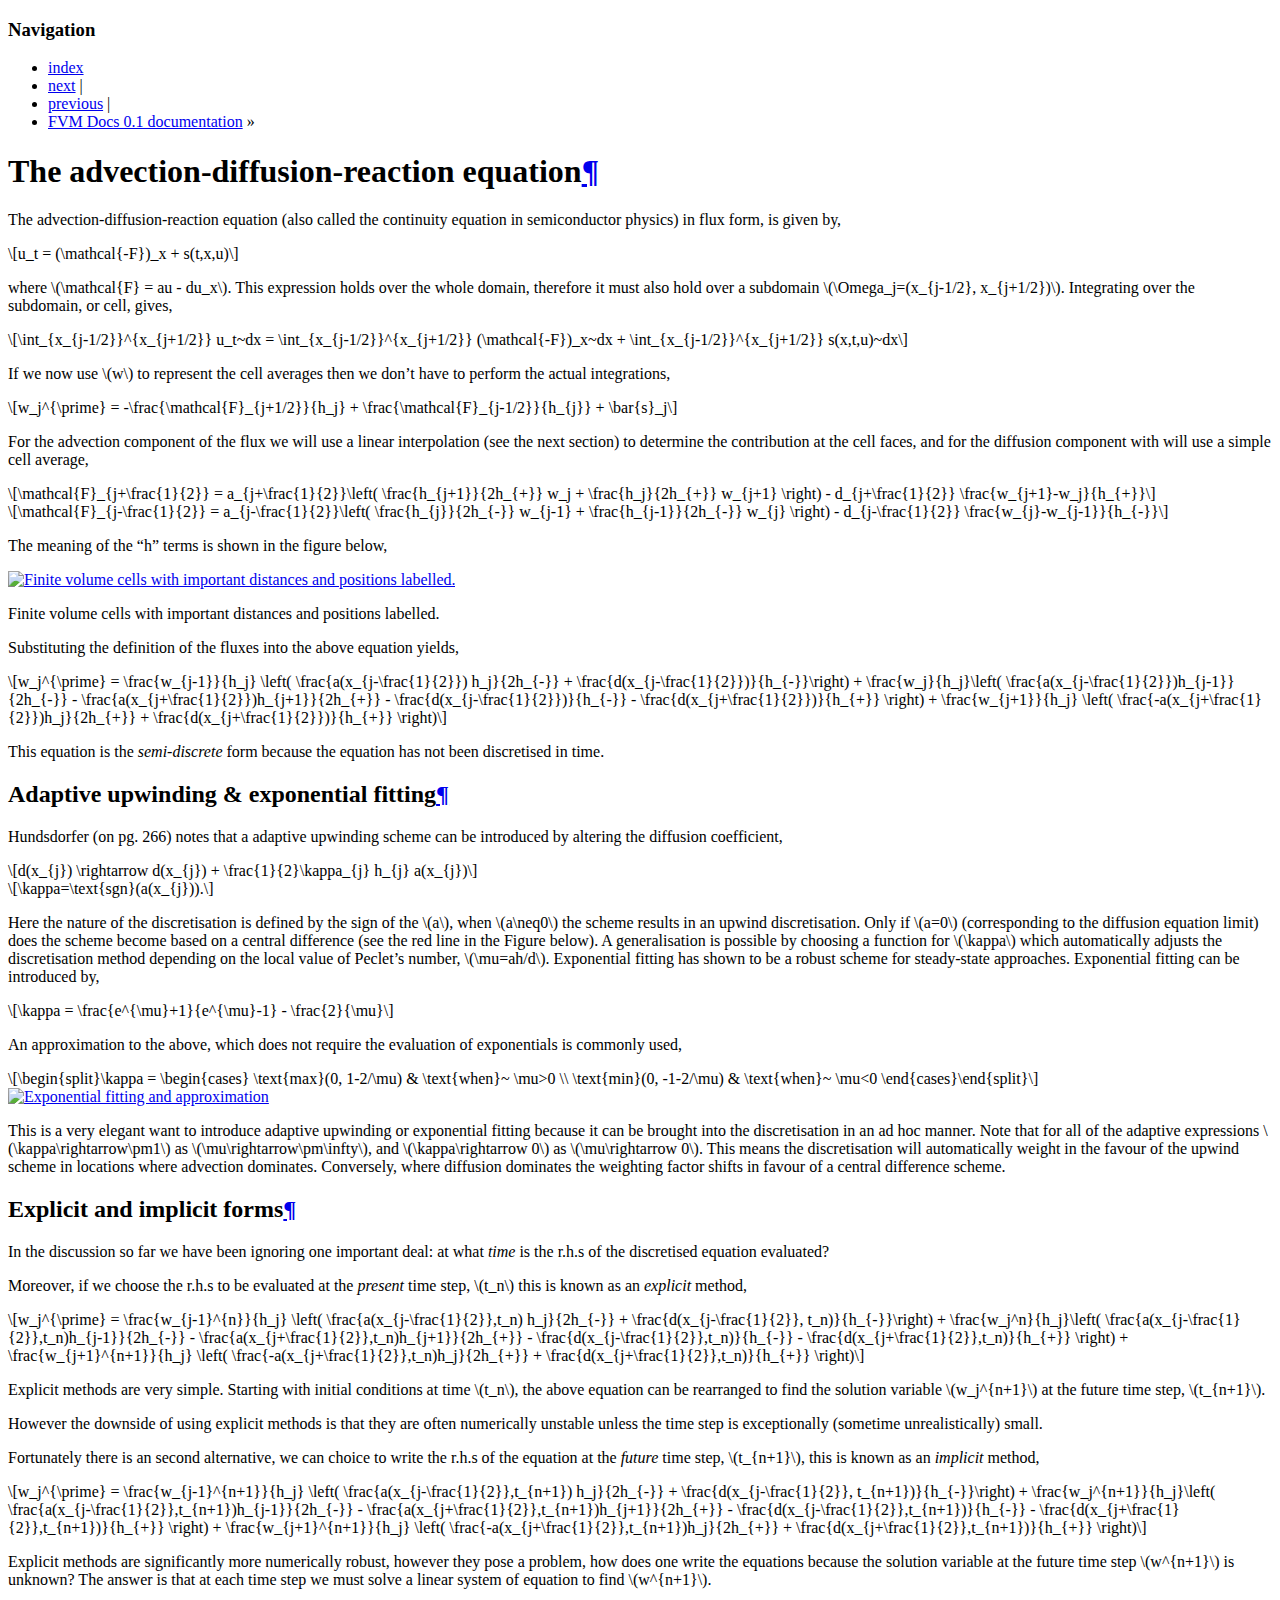
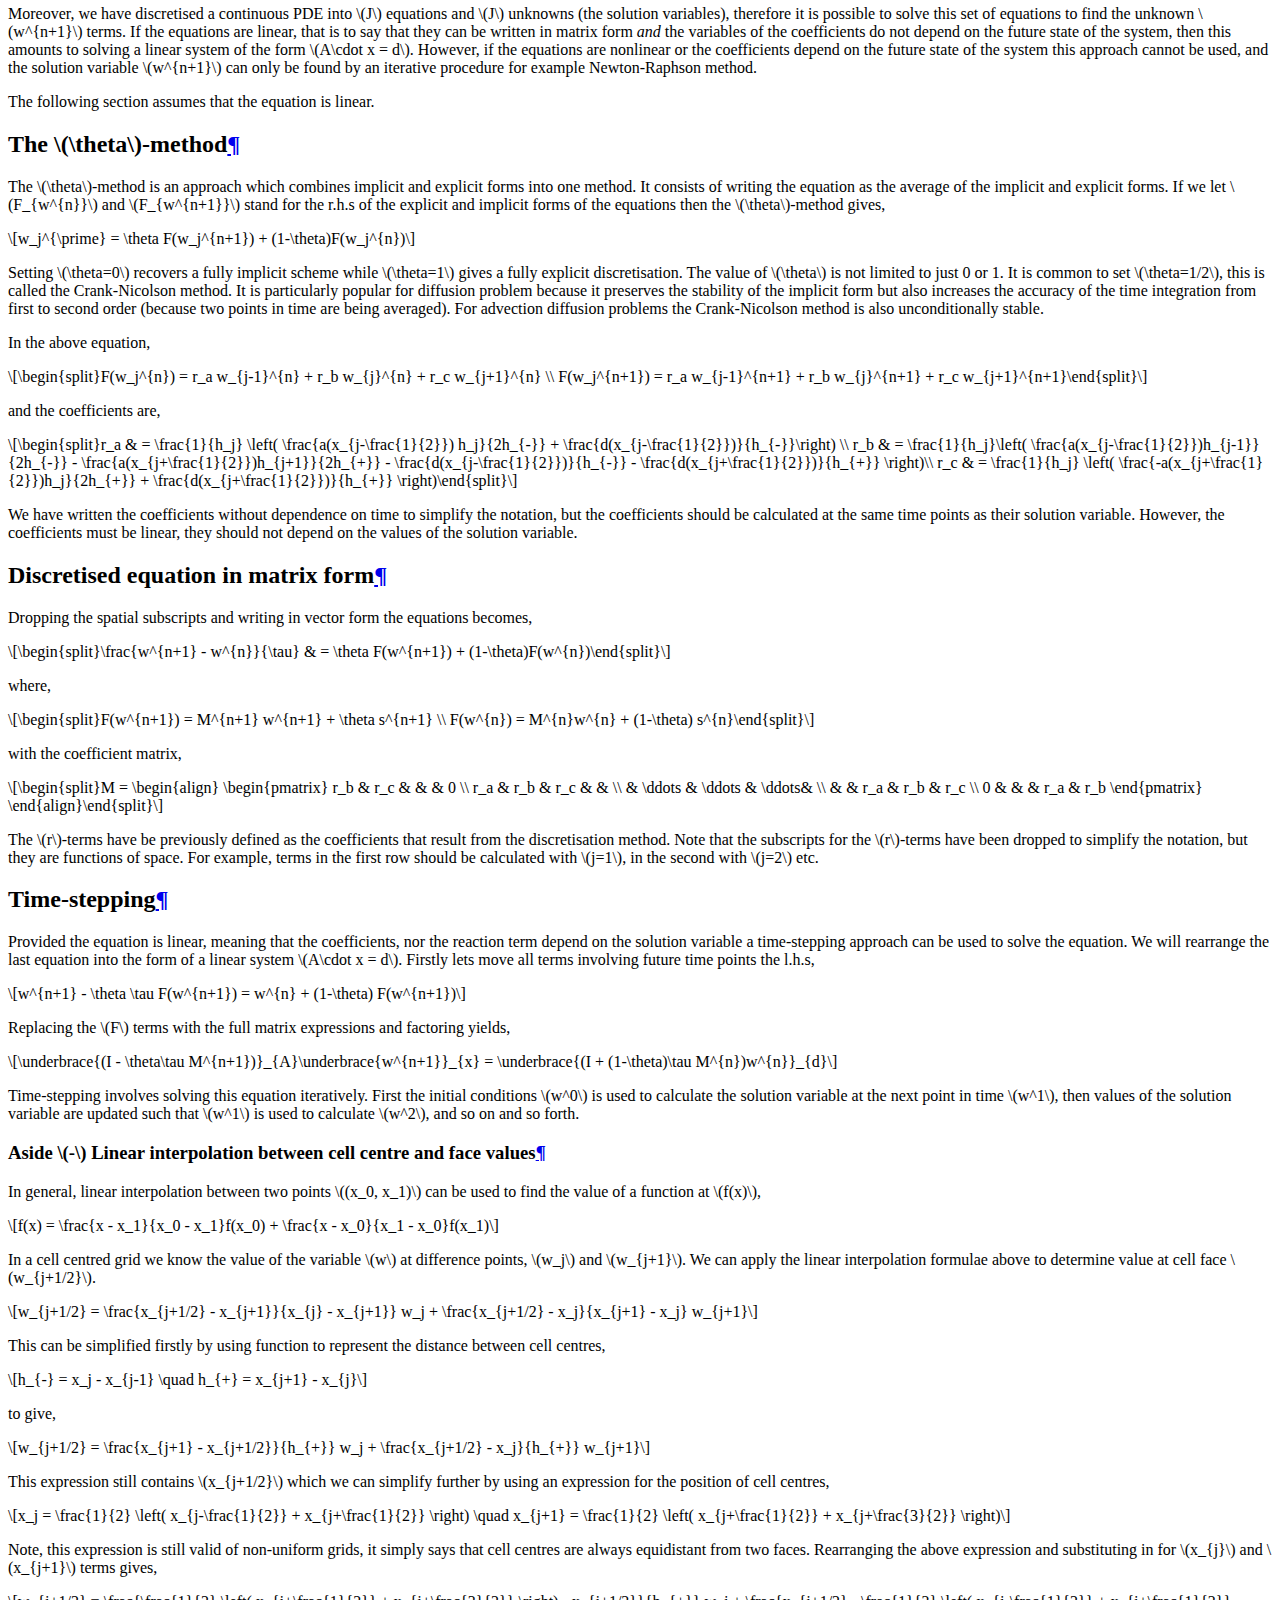
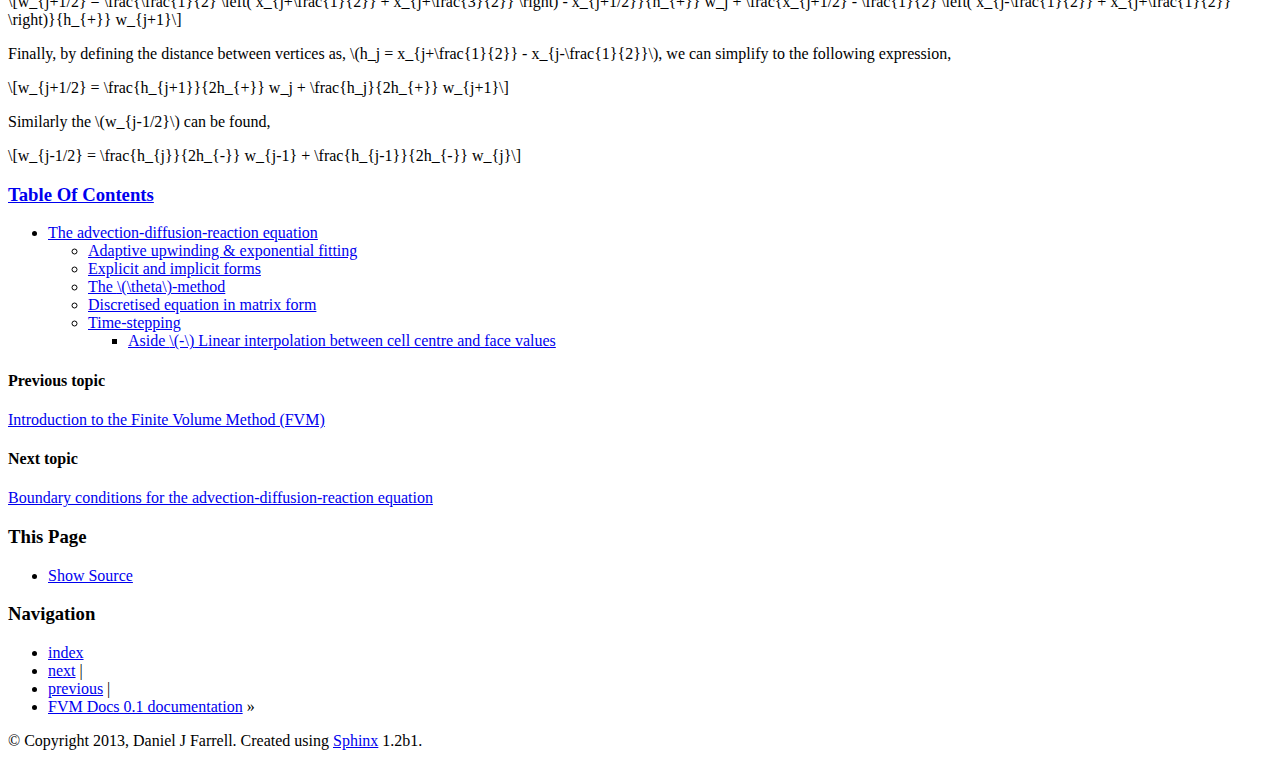
==== advection_diffusion.html @ 97951aaf "Simplification of how boundary conditions are applied." ====
<!DOCTYPE html PUBLIC "-//W3C//DTD XHTML 1.0 Transitional//EN"
  "http://www.w3.org/TR/xhtml1/DTD/xhtml1-transitional.dtd">


<html xmlns="http://www.w3.org/1999/xhtml">
  <head>
    <meta http-equiv="Content-Type" content="text/html; charset=utf-8" />
    
    <title>The advection-diffusion-reaction equation &mdash; FVM Docs 0.1 documentation</title>
    
    <link rel="stylesheet" href="_static/default.css" type="text/css" />
    <link rel="stylesheet" href="_static/pygments.css" type="text/css" />
    
    <script type="text/javascript">
      var DOCUMENTATION_OPTIONS = {
        URL_ROOT:    './',
        VERSION:     '0.1',
        COLLAPSE_INDEX: false,
        FILE_SUFFIX: '.html',
        HAS_SOURCE:  true
      };
    </script>
    <script type="text/javascript" src="_static/jquery.js"></script>
    <script type="text/javascript" src="_static/underscore.js"></script>
    <script type="text/javascript" src="_static/doctools.js"></script>
    <script type="text/javascript" src="http://cdn.mathjax.org/mathjax/latest/MathJax.js?config=TeX-AMS-MML_HTMLorMML"></script>
    <link rel="top" title="FVM Docs 0.1 documentation" href="index.html" />
    <link rel="next" title="Boundary conditions for the advection-diffusion-reaction equation" href="advection_diffusion_boundary_conditions.html" />
    <link rel="prev" title="Introduction to the Finite Volume Method (FVM)" href="finite_volume_method.html" /> 
  </head>
  <body>
    <div class="related">
      <h3>Navigation</h3>
      <ul>
        <li class="right" style="margin-right: 10px">
          <a href="genindex.html" title="General Index"
             accesskey="I">index</a></li>
        <li class="right" >
          <a href="advection_diffusion_boundary_conditions.html" title="Boundary conditions for the advection-diffusion-reaction equation"
             accesskey="N">next</a> |</li>
        <li class="right" >
          <a href="finite_volume_method.html" title="Introduction to the Finite Volume Method (FVM)"
             accesskey="P">previous</a> |</li>
        <li><a href="index.html">FVM Docs 0.1 documentation</a> &raquo;</li> 
      </ul>
    </div>  

    <div class="document">
      <div class="documentwrapper">
        <div class="bodywrapper">
          <div class="body">
            
  <div class="section" id="the-advection-diffusion-reaction-equation">
<h1>The advection-diffusion-reaction equation<a class="headerlink" href="#the-advection-diffusion-reaction-equation" title="Permalink to this headline">¶</a></h1>
<p>The advection-diffusion-reaction equation (also called the continuity equation in semiconductor physics) in flux form, is given by,</p>
<div class="math">
\[u_t = (\mathcal{-F})_x + s(t,x,u)\]</div>
<p>where <span class="math">\(\mathcal{F} = au - du_x\)</span>. This expression holds over the whole domain, therefore it must also hold over a subdomain <span class="math">\(\Omega_j=(x_{j-1/2}, x_{j+1/2})\)</span>. Integrating over the subdomain, or cell, gives,</p>
<div class="math">
\[\int_{x_{j-1/2}}^{x_{j+1/2}} u_t~dx = \int_{x_{j-1/2}}^{x_{j+1/2}} (\mathcal{-F})_x~dx + \int_{x_{j-1/2}}^{x_{j+1/2}} s(x,t,u)~dx\]</div>
<p>If we now use <span class="math">\(w\)</span> to represent the cell averages then we don&#8217;t have to perform the actual integrations,</p>
<div class="math">
\[w_j^{\prime} =  -\frac{\mathcal{F}_{j+1/2}}{h_j} + \frac{\mathcal{F}_{j-1/2}}{h_{j}} + \bar{s}_j\]</div>
<p>For the advection component of the flux we will use a linear interpolation (see the next section) to determine the contribution at the cell faces, and for the diffusion component with will use a simple cell average,</p>
<div class="math">
\[\mathcal{F}_{j+\frac{1}{2}} = a_{j+\frac{1}{2}}\left( \frac{h_{j+1}}{2h_{+}} w_j + \frac{h_j}{2h_{+}} w_{j+1} \right) - d_{j+\frac{1}{2}} \frac{w_{j+1}-w_j}{h_{+}}\]</div>
<div class="math">
\[\mathcal{F}_{j-\frac{1}{2}} = a_{j-\frac{1}{2}}\left( \frac{h_{j}}{2h_{-}} w_{j-1} + \frac{h_{j-1}}{2h_{-}} w_{j} \right) - d_{j-\frac{1}{2}} \frac{w_{j}-w_{j-1}}{h_{-}}\]</div>
<p>The meaning of the &#8220;h&#8221; terms is shown in the figure below,</p>
<div class="figure align-center">
<a class="reference internal image-reference" href="_images/cells_FVM.png"><img alt="Finite volume cells with important distances and positions labelled." src="_images/cells_FVM.png" style="width: 405.0px; height: 174.0px;" /></a>
<p class="caption">Finite volume cells with important distances and positions labelled.</p>
</div>
<p>Substituting the definition of the fluxes into the above equation yields,</p>
<div class="math">
\[w_j^{\prime} = \frac{w_{j-1}}{h_j} \left( \frac{a(x_{j-\frac{1}{2}}) h_j}{2h_{-}} + \frac{d(x_{j-\frac{1}{2}})}{h_{-}}\right) + \frac{w_j}{h_j}\left( \frac{a(x_{j-\frac{1}{2}})h_{j-1}}{2h_{-}} - \frac{a(x_{j+\frac{1}{2}})h_{j+1}}{2h_{+}} -         \frac{d(x_{j-\frac{1}{2}})}{h_{-}} - \frac{d(x_{j+\frac{1}{2}})}{h_{+}}  \right) + \frac{w_{j+1}}{h_j} \left( \frac{-a(x_{j+\frac{1}{2}})h_j}{2h_{+}} + \frac{d(x_{j+\frac{1}{2}})}{h_{+}} \right)\]</div>
<p>This equation is the <em>semi-discrete</em> form because the equation has not been discretised in time.</p>
<div class="section" id="adaptive-upwinding-exponential-fitting">
<h2>Adaptive upwinding &amp; exponential fitting<a class="headerlink" href="#adaptive-upwinding-exponential-fitting" title="Permalink to this headline">¶</a></h2>
<p>Hundsdorfer (on pg. 266) notes that a adaptive upwinding scheme can be introduced by altering the diffusion coefficient,</p>
<div class="math">
\[d(x_{j}) \rightarrow d(x_{j}) + \frac{1}{2}\kappa_{j} h_{j} a(x_{j})\]</div>
<div class="math">
\[\kappa=\text{sgn}(a(x_{j})).\]</div>
<p>Here the nature of the discretisation is defined by the sign of the <span class="math">\(a\)</span>, when <span class="math">\(a\neq0\)</span> the scheme results in an upwind discretisation. Only if <span class="math">\(a=0\)</span> (corresponding to the diffusion equation limit) does the scheme become based on a central difference (see the red line in the Figure below). A generalisation is possible by choosing a function for <span class="math">\(\kappa\)</span> which automatically adjusts the discretisation method depending on the local value of Peclet&#8217;s number, <span class="math">\(\mu=ah/d\)</span>. Exponential fitting has shown to be a robust scheme for steady-state approaches. Exponential fitting can be introduced by,</p>
<div class="math">
\[\kappa = \frac{e^{\mu}+1}{e^{\mu}-1} - \frac{2}{\mu}\]</div>
<p>An approximation to the above, which does not require the evaluation of exponentials is commonly used,</p>
<div class="math">
\[\begin{split}\kappa = \begin{cases}
\text{max}(0, 1-2/\mu) &amp; \text{when}~ \mu&gt;0 \\
\text{min}(0, -1-2/\mu) &amp; \text{when}~ \mu&lt;0
\end{cases}\end{split}\]</div>
<div class="figure align-center">
<a class="reference internal image-reference" href="_images/Exponential_fitting_and_approximation.png"><img alt="Exponential fitting and approximation" src="_images/Exponential_fitting_and_approximation.png" style="width: 459.0px; height: 283.0px;" /></a>
</div>
<p>This is a very elegant want to introduce adaptive upwinding or exponential fitting because it can be brought into the discretisation in an ad hoc manner. Note that for all of the adaptive expressions <span class="math">\(\kappa\rightarrow\pm1\)</span> as <span class="math">\(\mu\rightarrow\pm\infty\)</span>, and <span class="math">\(\kappa\rightarrow 0\)</span> as <span class="math">\(\mu\rightarrow 0\)</span>. This means the discretisation will automatically weight in the favour of the upwind scheme in locations where advection dominates. Conversely, where diffusion dominates the weighting factor shifts in favour of a central difference scheme.</p>
</div>
<div class="section" id="explicit-and-implicit-forms">
<h2>Explicit and implicit forms<a class="headerlink" href="#explicit-and-implicit-forms" title="Permalink to this headline">¶</a></h2>
<p>In the discussion so far we have been ignoring one important deal: at what <em>time</em> is the r.h.s of the discretised equation evaluated?</p>
<p>Moreover, if we choose the r.h.s to be evaluated at the <em>present</em> time step, <span class="math">\(t_n\)</span> this is known as an <em>explicit</em> method,</p>
<div class="math">
\[w_j^{\prime} = \frac{w_{j-1}^{n}}{h_j} \left( \frac{a(x_{j-\frac{1}{2}},t_n) h_j}{2h_{-}} + \frac{d(x_{j-\frac{1}{2}}, t_n)}{h_{-}}\right) + \frac{w_j^n}{h_j}\left( \frac{a(x_{j-\frac{1}{2}},t_n)h_{j-1}}{2h_{-}} - \frac{a(x_{j+\frac{1}{2}},t_n)h_{j+1}}{2h_{+}} -  \frac{d(x_{j-\frac{1}{2}},t_n)}{h_{-}} - \frac{d(x_{j+\frac{1}{2}},t_n)}{h_{+}}  \right) + \frac{w_{j+1}^{n+1}}{h_j} \left( \frac{-a(x_{j+\frac{1}{2}},t_n)h_j}{2h_{+}} + \frac{d(x_{j+\frac{1}{2}},t_n)}{h_{+}} \right)\]</div>
<p>Explicit methods are very simple. Starting with initial conditions at time <span class="math">\(t_n\)</span>, the above equation can be rearranged to find the solution variable <span class="math">\(w_j^{n+1}\)</span> at the future time step, <span class="math">\(t_{n+1}\)</span>.</p>
<p>However the downside of using explicit methods is that they are often numerically unstable unless the time step is exceptionally (sometime unrealistically) small.</p>
<p>Fortunately there is an second alternative, we can choice to write the r.h.s of the equation at the <em>future</em> time step, <span class="math">\(t_{n+1}\)</span>, this is known as an <em>implicit</em> method,</p>
<div class="math">
\[w_j^{\prime} = \frac{w_{j-1}^{n+1}}{h_j} \left( \frac{a(x_{j-\frac{1}{2}},t_{n+1}) h_j}{2h_{-}} + \frac{d(x_{j-\frac{1}{2}}, t_{n+1})}{h_{-}}\right) + \frac{w_j^{n+1}}{h_j}\left( \frac{a(x_{j-\frac{1}{2}},t_{n+1})h_{j-1}}{2h_{-}} - \frac{a(x_{j+\frac{1}{2}},t_{n+1})h_{j+1}}{2h_{+}} -    \frac{d(x_{j-\frac{1}{2}},t_{n+1})}{h_{-}} - \frac{d(x_{j+\frac{1}{2}},t_{n+1})}{h_{+}}  \right) + \frac{w_{j+1}^{n+1}}{h_j} \left( \frac{-a(x_{j+\frac{1}{2}},t_{n+1})h_j}{2h_{+}} + \frac{d(x_{j+\frac{1}{2}},t_{n+1})}{h_{+}} \right)\]</div>
<p>Explicit methods are significantly more numerically robust, however they pose a problem, how does one write the equations because the solution variable at the future time step <span class="math">\(w^{n+1}\)</span> is unknown? The answer is that at each time step we must solve a linear system of equation to find <span class="math">\(w^{n+1}\)</span>.</p>
<p>Moreover, we have discretised a continuous PDE into <span class="math">\(J\)</span> equations and <span class="math">\(J\)</span> unknowns (the solution variables), therefore it is possible to solve this set of equations to find the unknown <span class="math">\(w^{n+1}\)</span> terms. If the equations are linear, that is to say that they can be written in matrix form <em>and</em> the variables of the coefficients do not depend on the future state of the system, then this amounts to solving a linear system of the form <span class="math">\(A\cdot x = d\)</span>. However, if the equations are nonlinear or the coefficients depend on the future state of the system this approach cannot be used, and the solution variable <span class="math">\(w^{n+1}\)</span> can only be found by an iterative procedure for example Newton-Raphson method.</p>
<p>The following section assumes that the equation is linear.</p>
</div>
<div class="section" id="the-method">
<h2>The <span class="math">\(\theta\)</span>-method<a class="headerlink" href="#the-method" title="Permalink to this headline">¶</a></h2>
<p>The <span class="math">\(\theta\)</span>-method is an approach which combines implicit and explicit forms into one method. It consists of writing the equation as the average of the implicit and explicit forms. If we let <span class="math">\(F_{w^{n}}\)</span> and <span class="math">\(F_{w^{n+1}}\)</span> stand for the r.h.s of the explicit and implicit forms of the equations then the <span class="math">\(\theta\)</span>-method gives,</p>
<div class="math">
\[w_j^{\prime} = \theta F(w_j^{n+1}) + (1-\theta)F(w_j^{n})\]</div>
<p>Setting <span class="math">\(\theta=0\)</span> recovers a fully implicit scheme while <span class="math">\(\theta=1\)</span> gives a fully explicit discretisation. The value of <span class="math">\(\theta\)</span> is not limited to just 0 or 1. It is common to set <span class="math">\(\theta=1/2\)</span>, this is called the Crank-Nicolson method. It is particularly popular for diffusion problem because it preserves the stability of the implicit form but also increases the accuracy of the time integration from first to second order (because two points in time are being averaged). For advection diffusion problems the Crank-Nicolson method is also unconditionally stable.</p>
<p>In the above equation,</p>
<div class="math">
\[\begin{split}F(w_j^{n}) = r_a w_{j-1}^{n} + r_b w_{j}^{n} + r_c w_{j+1}^{n} \\
F(w_j^{n+1}) = r_a w_{j-1}^{n+1} + r_b w_{j}^{n+1} + r_c w_{j+1}^{n+1}\end{split}\]</div>
<p>and the coefficients are,</p>
<div class="math">
\[\begin{split}r_a &amp; = \frac{1}{h_j} \left( \frac{a(x_{j-\frac{1}{2}}) h_j}{2h_{-}}  + \frac{d(x_{j-\frac{1}{2}})}{h_{-}}\right) \\
r_b &amp; = \frac{1}{h_j}\left( \frac{a(x_{j-\frac{1}{2}})h_{j-1}}{2h_{-}} - \frac{a(x_{j+\frac{1}{2}})h_{j+1}}{2h_{+}} - \frac{d(x_{j-\frac{1}{2}})}{h_{-}} - \frac{d(x_{j+\frac{1}{2}})}{h_{+}}  \right)\\
r_c &amp; = \frac{1}{h_j} \left( \frac{-a(x_{j+\frac{1}{2}})h_j}{2h_{+}} + \frac{d(x_{j+\frac{1}{2}})}{h_{+}} \right)\end{split}\]</div>
<p>We have written the coefficients without dependence on time to simplify the notation, but the coefficients should be calculated at the same time points as their solution variable. However, the coefficients must be linear, they should not depend on the values of the solution variable.</p>
</div>
<div class="section" id="discretised-equation-in-matrix-form">
<h2>Discretised equation in matrix form<a class="headerlink" href="#discretised-equation-in-matrix-form" title="Permalink to this headline">¶</a></h2>
<p>Dropping the spatial subscripts and writing in vector form the equations becomes,</p>
<div class="math">
\[\begin{split}\frac{w^{n+1} - w^{n}}{\tau} &amp; =  \theta F(w^{n+1}) + (1-\theta)F(w^{n})\end{split}\]</div>
<p>where,</p>
<div class="math">
\[\begin{split}F(w^{n+1}) = M^{n+1} w^{n+1} + \theta s^{n+1} \\
F(w^{n}) = M^{n}w^{n} + (1-\theta) s^{n}\end{split}\]</div>
<p>with the coefficient matrix,</p>
<div class="math">
\[\begin{split}M =
\begin{align}
\begin{pmatrix}
r_b &amp; r_c    &amp;        &amp;       &amp; 0   \\
r_a &amp; r_b    &amp; r_c    &amp;       &amp;     \\
    &amp; \ddots &amp; \ddots &amp; \ddots&amp;     \\
    &amp;        &amp;  r_a   &amp; r_b   &amp; r_c \\
 0  &amp;        &amp;        &amp; r_a   &amp; r_b
\end{pmatrix}
\end{align}\end{split}\]</div>
<p>The <span class="math">\(r\)</span>-terms have be previously defined as the coefficients that result from the discretisation method. Note that the subscripts for the <span class="math">\(r\)</span>-terms have been dropped to simplify the notation, but they are functions of space. For example, terms in the first row should be calculated with <span class="math">\(j=1\)</span>, in the second with <span class="math">\(j=2\)</span> etc.</p>
</div>
<div class="section" id="time-stepping">
<h2>Time-stepping<a class="headerlink" href="#time-stepping" title="Permalink to this headline">¶</a></h2>
<p>Provided the equation is linear, meaning that the coefficients, nor the reaction term depend on the solution variable a time-stepping approach can be used to solve the equation. We will rearrange the last equation into the form of a linear system <span class="math">\(A\cdot x = d\)</span>. Firstly lets move all terms involving future time points the l.h.s,</p>
<div class="math">
\[w^{n+1} - \theta \tau F(w^{n+1}) = w^{n} + (1-\theta) F(w^{n+1})\]</div>
<p>Replacing the <span class="math">\(F\)</span> terms with the full matrix expressions and factoring yields,</p>
<div class="math">
\[\underbrace{(I - \theta\tau M^{n+1})}_{A}\underbrace{w^{n+1}}_{x} = \underbrace{(I + (1-\theta)\tau M^{n})w^{n}}_{d}\]</div>
<p>Time-stepping involves solving this equation iteratively. First the initial conditions <span class="math">\(w^0\)</span> is used to calculate the solution variable at the next point in time <span class="math">\(w^1\)</span>, then values of the solution variable are updated such that <span class="math">\(w^1\)</span> is used to calculate <span class="math">\(w^2\)</span>, and so on and so forth.</p>
<div class="section" id="aside-linear-interpolation-between-cell-centre-and-face-values">
<h3>Aside <span class="math">\(-\)</span> Linear interpolation between cell centre and face values<a class="headerlink" href="#aside-linear-interpolation-between-cell-centre-and-face-values" title="Permalink to this headline">¶</a></h3>
<p>In general, linear interpolation between two points <span class="math">\((x_0, x_1)\)</span> can be used to find the value of a function at <span class="math">\(f(x)\)</span>,</p>
<div class="math">
\[f(x) = \frac{x - x_1}{x_0 - x_1}f(x_0) + \frac{x - x_0}{x_1 - x_0}f(x_1)\]</div>
<p>In a cell centred grid we know the value of the variable <span class="math">\(w\)</span> at difference points, <span class="math">\(w_j\)</span> and <span class="math">\(w_{j+1}\)</span>. We can apply the linear interpolation formulae above to determine value at cell face <span class="math">\(w_{j+1/2}\)</span>.</p>
<div class="math">
\[w_{j+1/2} =  \frac{x_{j+1/2} - x_{j+1}}{x_{j} - x_{j+1}} w_j + \frac{x_{j+1/2} - x_j}{x_{j+1} - x_j} w_{j+1}\]</div>
<p>This can be simplified firstly by using function to represent the distance between cell centres,</p>
<div class="math">
\[h_{-} = x_j - x_{j-1} \quad h_{+} = x_{j+1} - x_{j}\]</div>
<p>to give,</p>
<div class="math">
\[w_{j+1/2} = \frac{x_{j+1} - x_{j+1/2}}{h_{+}} w_j + \frac{x_{j+1/2} - x_j}{h_{+}} w_{j+1}\]</div>
<p>This expression still contains <span class="math">\(x_{j+1/2}\)</span> which we can simplify further by using an expression for the position of cell centres,</p>
<div class="math">
\[x_j = \frac{1}{2} \left( x_{j-\frac{1}{2}} + x_{j+\frac{1}{2}} \right) \quad x_{j+1} = \frac{1}{2} \left( x_{j+\frac{1}{2}} + x_{j+\frac{3}{2}} \right)\]</div>
<p>Note, this expression is still valid of non-uniform grids, it simply says that cell centres are always equidistant from two faces. Rearranging the above expression and substituting in for <span class="math">\(x_{j}\)</span> and <span class="math">\(x_{j+1}\)</span> terms gives,</p>
<div class="math">
\[w_{j+1/2} = \frac{\frac{1}{2} \left( x_{j+\frac{1}{2}} + x_{j+\frac{3}{2}} \right) - x_{j+1/2}}{h_{+}} w_j + \frac{x_{j+1/2} - \frac{1}{2} \left(       x_{j-\frac{1}{2}} + x_{j+\frac{1}{2}} \right)}{h_{+}} w_{j+1}\]</div>
<p>Finally, by defining the distance between vertices as, <span class="math">\(h_j = x_{j+\frac{1}{2}} - x_{j-\frac{1}{2}}\)</span>, we can simplify to the following expression,</p>
<div class="math">
\[w_{j+1/2} = \frac{h_{j+1}}{2h_{+}} w_j + \frac{h_j}{2h_{+}} w_{j+1}\]</div>
<p>Similarly the <span class="math">\(w_{j-1/2}\)</span> can be found,</p>
<div class="math">
\[w_{j-1/2} = \frac{h_{j}}{2h_{-}} w_{j-1} + \frac{h_{j-1}}{2h_{-}} w_{j}\]</div>
</div>
</div>
</div>


          </div>
        </div>
      </div>
      <div class="sphinxsidebar">
        <div class="sphinxsidebarwrapper">
  <h3><a href="index.html">Table Of Contents</a></h3>
  <ul>
<li><a class="reference internal" href="#">The advection-diffusion-reaction equation</a><ul>
<li><a class="reference internal" href="#adaptive-upwinding-exponential-fitting">Adaptive upwinding &amp; exponential fitting</a></li>
<li><a class="reference internal" href="#explicit-and-implicit-forms">Explicit and implicit forms</a></li>
<li><a class="reference internal" href="#the-method">The <span class="math">\(\theta\)</span>-method</a></li>
<li><a class="reference internal" href="#discretised-equation-in-matrix-form">Discretised equation in matrix form</a></li>
<li><a class="reference internal" href="#time-stepping">Time-stepping</a><ul>
<li><a class="reference internal" href="#aside-linear-interpolation-between-cell-centre-and-face-values">Aside <span class="math">\(-\)</span> Linear interpolation between cell centre and face values</a></li>
</ul>
</li>
</ul>
</li>
</ul>

  <h4>Previous topic</h4>
  <p class="topless"><a href="finite_volume_method.html"
                        title="previous chapter">Introduction to the Finite Volume Method (FVM)</a></p>
  <h4>Next topic</h4>
  <p class="topless"><a href="advection_diffusion_boundary_conditions.html"
                        title="next chapter">Boundary conditions for the advection-diffusion-reaction equation</a></p>
  <h3>This Page</h3>
  <ul class="this-page-menu">
    <li><a href="_sources/advection_diffusion.txt"
           rel="nofollow">Show Source</a></li>
  </ul>
<div id="searchbox" style="display: none">
  <h3>Quick search</h3>
    <form class="search" action="search.html" method="get">
      <input type="text" name="q" />
      <input type="submit" value="Go" />
      <input type="hidden" name="check_keywords" value="yes" />
      <input type="hidden" name="area" value="default" />
    </form>
    <p class="searchtip" style="font-size: 90%">
    Enter search terms or a module, class or function name.
    </p>
</div>
<script type="text/javascript">$('#searchbox').show(0);</script>
        </div>
      </div>
      <div class="clearer"></div>
    </div>
    <div class="related">
      <h3>Navigation</h3>
      <ul>
        <li class="right" style="margin-right: 10px">
          <a href="genindex.html" title="General Index"
             >index</a></li>
        <li class="right" >
          <a href="advection_diffusion_boundary_conditions.html" title="Boundary conditions for the advection-diffusion-reaction equation"
             >next</a> |</li>
        <li class="right" >
          <a href="finite_volume_method.html" title="Introduction to the Finite Volume Method (FVM)"
             >previous</a> |</li>
        <li><a href="index.html">FVM Docs 0.1 documentation</a> &raquo;</li> 
      </ul>
    </div>
    <div class="footer">
        &copy; Copyright 2013, Daniel J Farrell.
      Created using <a href="http://sphinx-doc.org/">Sphinx</a> 1.2b1.
    </div>
  </body>
</html>
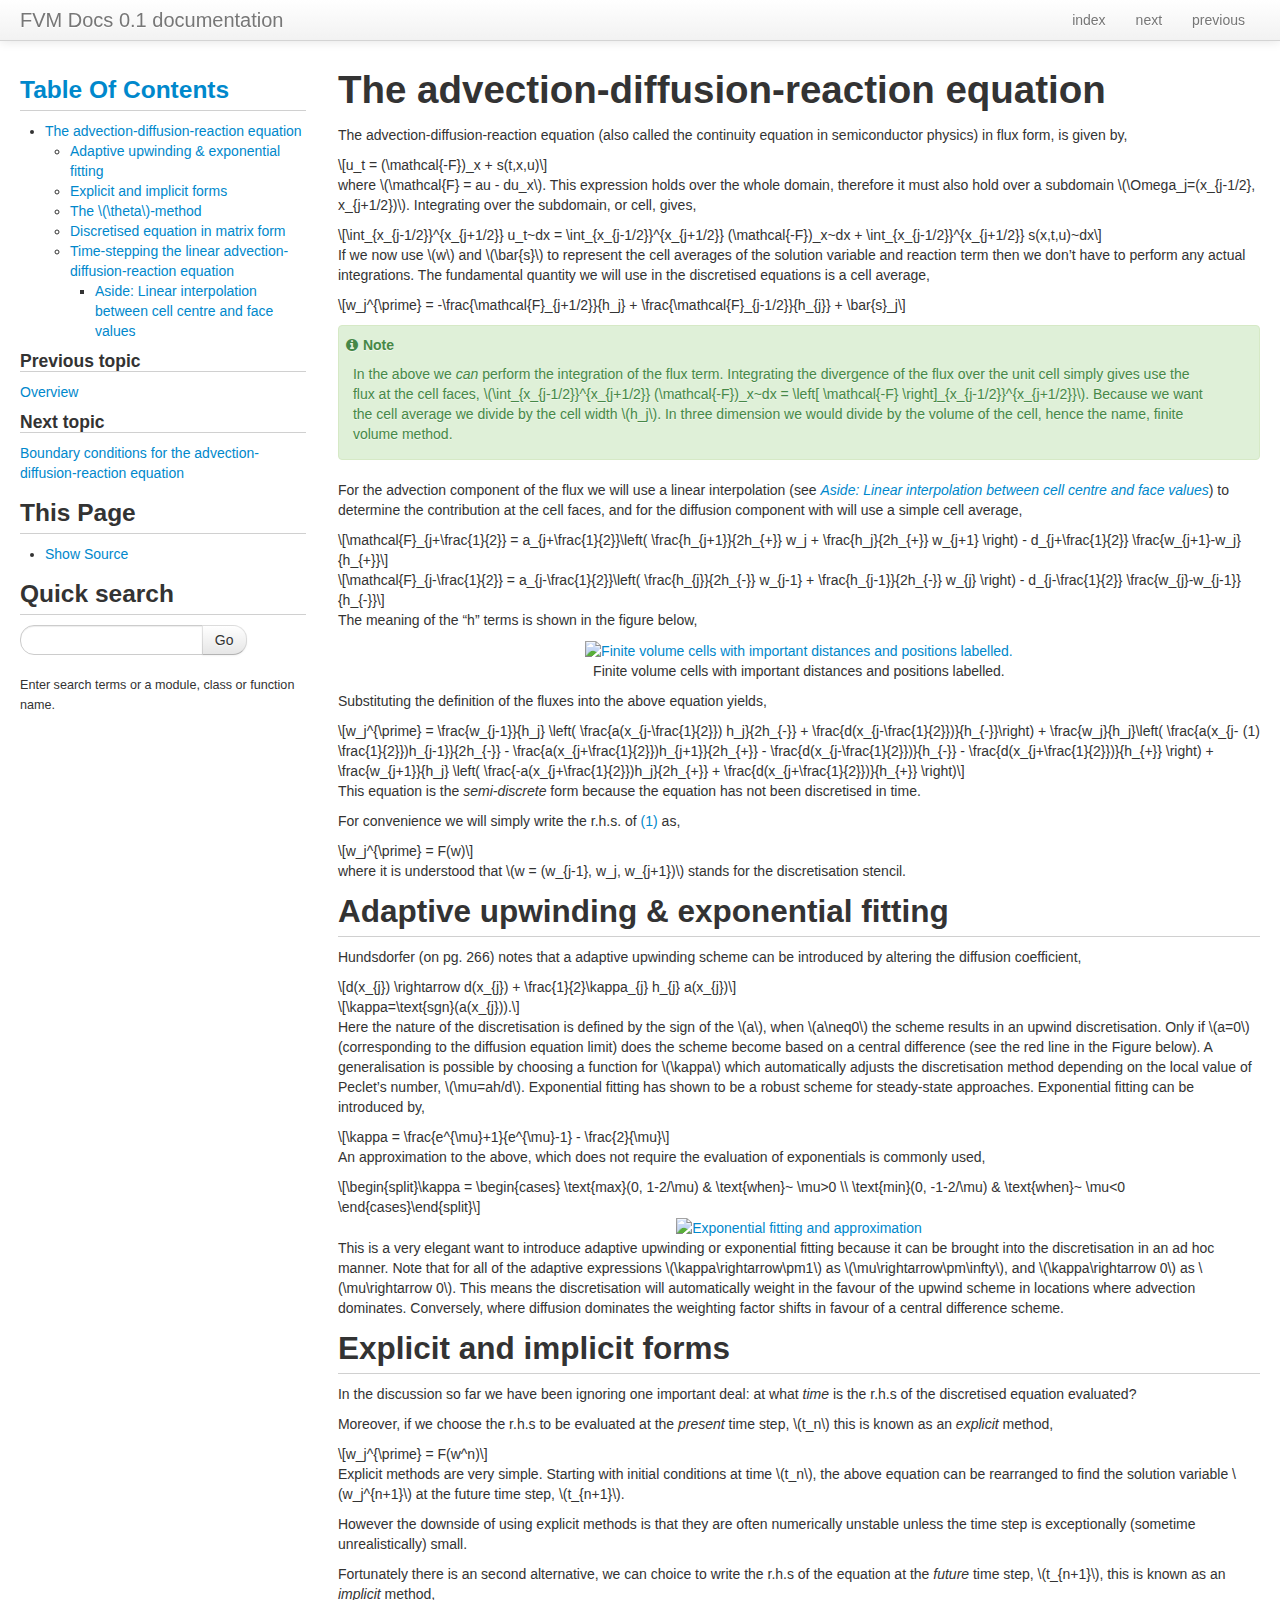
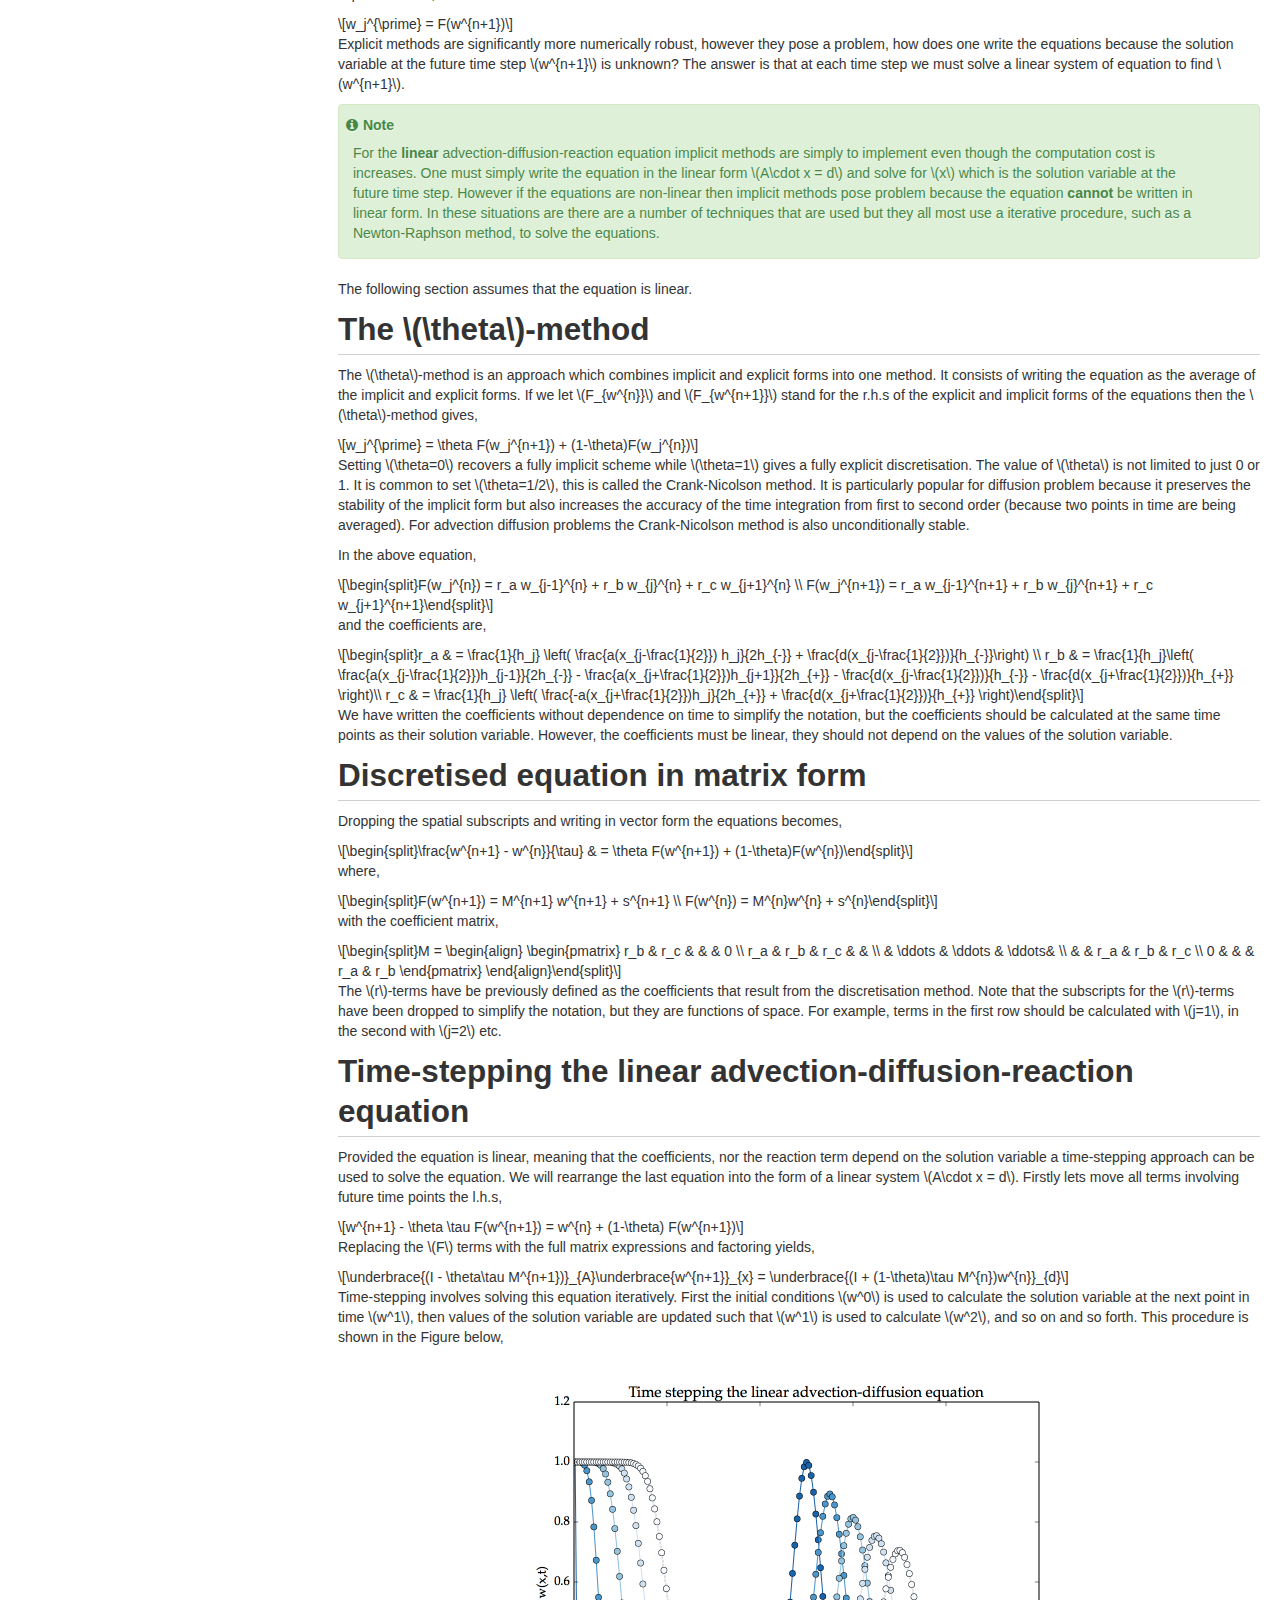
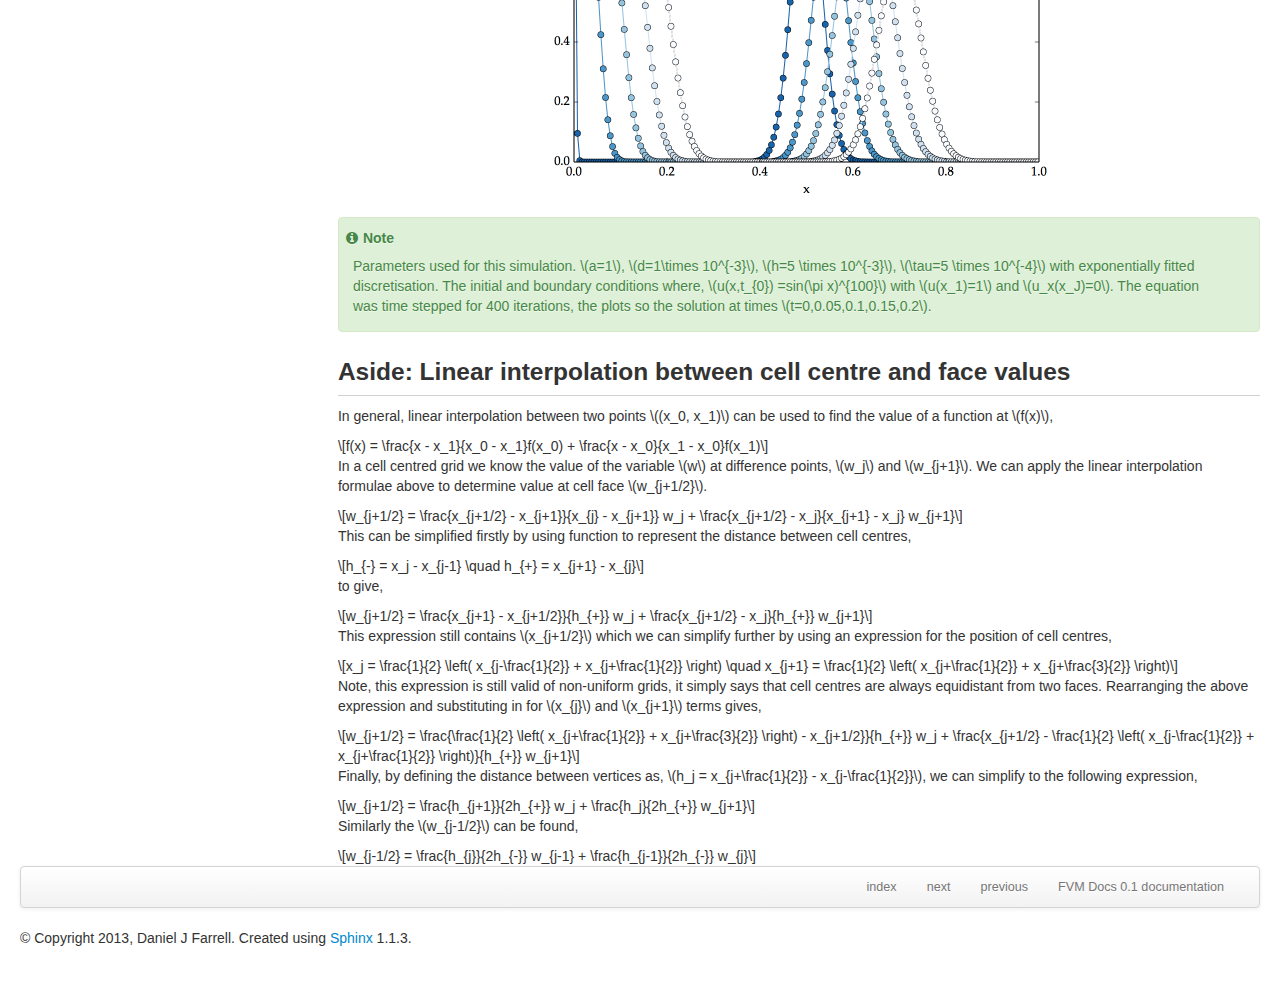
==== commit 109e9c5e: "Changed the html theme and added nonlinear section" ====
--- a/advection_diffusion.html
+++ b/advection_diffusion.html
@@ -1,55 +1,208 @@
-<!DOCTYPE html PUBLIC "-//W3C//DTD XHTML 1.0 Transitional//EN"
-  "http://www.w3.org/TR/xhtml1/DTD/xhtml1-transitional.dtd">
-
-
-<html xmlns="http://www.w3.org/1999/xhtml">
+
+<!DOCTYPE html>
+
+
+
+
+<html lang="en">
   <head>
-    <meta http-equiv="Content-Type" content="text/html; charset=utf-8" />
+    <meta charset="utf-8" />
     
     <title>The advection-diffusion-reaction equation &mdash; FVM Docs 0.1 documentation</title>
+
+    <meta name="viewport" content="width=device-width, initial-scale=1.0">
+    <meta name="description" content="">
+    <meta name="author" content="">
+
     
-    <link rel="stylesheet" href="_static/default.css" type="text/css" />
-    <link rel="stylesheet" href="_static/pygments.css" type="text/css" />
+<link rel="stylesheet" href="_static/css/basicstrap-base.css" type="text/css" />
+<link rel="stylesheet" href="_static/css/bootstrap.min.css" type="text/css" />
+<link rel="stylesheet" href="_static/css/font-awesome.min.css">
+<!--[if IE 7]>
+<link rel="stylesheet" href="_static/css/font-awesome-ie7.min.css">
+<![endif]-->
+<style type="text/css">
+  body {
+    padding-top: 60px;
+    padding-bottom: 40px;
+  }
+}
+</style>
+<link rel="stylesheet" href="_static/basicstrap.css" type="text/css" />
+<link rel="stylesheet" href="_static/pygments.css" type="text/css" />
+<link rel="stylesheet" href="_static/css/bootstrap-responsive.min.css" type="text/css" />
     
-    <script type="text/javascript">
-      var DOCUMENTATION_OPTIONS = {
-        URL_ROOT:    './',
-        VERSION:     '0.1',
-        COLLAPSE_INDEX: false,
-        FILE_SUFFIX: '.html',
-        HAS_SOURCE:  true
-      };
-    </script>
-    <script type="text/javascript" src="_static/jquery.js"></script>
-    <script type="text/javascript" src="_static/underscore.js"></script>
-    <script type="text/javascript" src="_static/doctools.js"></script>
-    <script type="text/javascript" src="http://cdn.mathjax.org/mathjax/latest/MathJax.js?config=TeX-AMS-MML_HTMLorMML"></script>
+<script type="text/javascript">
+  var DOCUMENTATION_OPTIONS = {
+            URL_ROOT:    '',
+            VERSION:     '0.1',
+            COLLAPSE_INDEX: false,
+            FILE_SUFFIX: '.html',
+            HAS_SOURCE:  true
+  };
+</script>
+<script type="text/javascript" src="_static/js/jquery.min.js"></script>
+<script type="text/javascript" src="_static/underscore.js"></script>
+<script type="text/javascript" src="_static/doctools.js"></script>
+<script type="text/javascript" src="http://cdn.mathjax.org/mathjax/latest/MathJax.js?config=TeX-AMS-MML_HTMLorMML"></script>
+<script type="text/javascript" src="_static/js/bootstrap.min.js"></script>
+<script type="text/javascript">
+  $(document).ready(function(){
+    $('.show-sidebar').click(function(e) {
+       e.preventDefault();
+       if ($(".show-sidebar").html() == "Open Table Of Contents") {
+          $('.for-mobile').removeClass('hidden-phone');
+          $(".show-sidebar").html("Close Table Of Contents");
+       } else {
+          $(".show-sidebar").html("Open Table Of Contents");
+       }
+    });
+  });
+</script>
     <link rel="top" title="FVM Docs 0.1 documentation" href="index.html" />
     <link rel="next" title="Boundary conditions for the advection-diffusion-reaction equation" href="advection_diffusion_boundary_conditions.html" />
-    <link rel="prev" title="Introduction to the Finite Volume Method (FVM)" href="finite_volume_method.html" /> 
+    <link rel="prev" title="Overview" href="overview.html" /> 
   </head>
   <body>
-    <div class="related">
-      <h3>Navigation</h3>
-      <ul>
-        <li class="right" style="margin-right: 10px">
-          <a href="genindex.html" title="General Index"
-             accesskey="I">index</a></li>
-        <li class="right" >
-          <a href="advection_diffusion_boundary_conditions.html" title="Boundary conditions for the advection-diffusion-reaction equation"
-             accesskey="N">next</a> |</li>
-        <li class="right" >
-          <a href="finite_volume_method.html" title="Introduction to the Finite Volume Method (FVM)"
-             accesskey="P">previous</a> |</li>
-        <li><a href="index.html">FVM Docs 0.1 documentation</a> &raquo;</li> 
-      </ul>
-    </div>  
-
-    <div class="document">
-      <div class="documentwrapper">
-        <div class="bodywrapper">
-          <div class="body">
-            
+    <div class="navbar navbar-fixed-top ">
+      <div class="navbar-inner">
+        <div class="container-fluid">
+          <a class="btn btn-navbar" data-toggle="collapse" data-target=".nav-collapse">
+            <span class="icon-bar"></span>
+            <span class="icon-bar"></span>
+            <span class="icon-bar"></span>
+          </a>
+          <a class="brand" href="index.html">FVM Docs 0.1 documentation</a>
+          <div class="nav-collapse collapse">
+            <ul class="nav pull-right">
+              
+                <li>
+                <a href="genindex.html" title="General Index" accesskey="I">index</a>
+                </li>
+                <li>
+                <a href="advection_diffusion_boundary_conditions.html" title="Boundary conditions for the advection-diffusion-reaction equation" accesskey="N">next</a>
+                </li>
+                <li>
+                <a href="overview.html" title="Overview" accesskey="P">previous</a>
+                </li>
+              
+            </ul>
+          </div>
+        </div>
+      </div>
+    </div>
+    
+
+    <!-- container -->
+    <div class="container-fluid">
+
+
+      
+      <div class="row-fluid hidden-desktop hidden-tablet">
+      
+<div class="span3 ">
+  <a class="visible-phone btn btn-small show-sidebar" data-toggle="collapse" data-target=".for-mobile">Open Table Of Contents</a>
+  <div class="for-mobile sidebar hidden-phone">
+  <h3><a href="index.html">Table Of Contents</a></h3>
+  <ul>
+<li><a class="reference internal" href="#">The advection-diffusion-reaction equation</a><ul>
+<li><a class="reference internal" href="#adaptive-upwinding-exponential-fitting">Adaptive upwinding &amp; exponential fitting</a></li>
+<li><a class="reference internal" href="#explicit-and-implicit-forms">Explicit and implicit forms</a></li>
+<li><a class="reference internal" href="#the-method">The <span class="math">\(\theta\)</span>-method</a></li>
+<li><a class="reference internal" href="#discretised-equation-in-matrix-form">Discretised equation in matrix form</a></li>
+<li><a class="reference internal" href="#time-stepping-the-linear-advection-diffusion-reaction-equation">Time-stepping the linear advection-diffusion-reaction equation</a><ul>
+<li><a class="reference internal" href="#aside-linear-interpolation-between-cell-centre-and-face-values">Aside: Linear interpolation between cell centre and face values</a></li>
+</ul>
+</li>
+</ul>
+</li>
+</ul>
+
+  <h4>Previous topic</h4>
+  <p class="topless"><a href="overview.html"
+                        title="previous chapter">Overview</a></p>
+  <h4>Next topic</h4>
+  <p class="topless"><a href="advection_diffusion_boundary_conditions.html"
+                        title="next chapter">Boundary conditions for the advection-diffusion-reaction equation</a></p>
+  <h3>This Page</h3>
+  <ul class="this-page-menu">
+    <li><a href="_sources/advection_diffusion.txt"
+           rel="nofollow">Show Source</a></li>
+  </ul>
+<div id="searchbox">
+  <h3>Quick search</h3>
+  <form class="search form-search" action="search.html" method="get">
+      <div class="input-append">
+        <input type="text" class="search-query" name="q">
+        <input type="submit" class="btn" value="Go" />
+      </div>
+      <input type="hidden" name="check_keywords" value="yes" />
+      <input type="hidden" name="area" value="default" />
+    </form>
+    <p class="searchtip" style="font-size: 90%">
+    Enter search terms or a module, class or function name.
+    </p>
+</div>
+  </div>
+</div>
+      </div>
+      
+
+      <!-- row -->
+      <div class="row-fluid">
+         
+<div class="span3 visible-desktop visible-tablet">
+  <div class=" sidebar hidden-phone">
+  <h3><a href="index.html">Table Of Contents</a></h3>
+  <ul>
+<li><a class="reference internal" href="#">The advection-diffusion-reaction equation</a><ul>
+<li><a class="reference internal" href="#adaptive-upwinding-exponential-fitting">Adaptive upwinding &amp; exponential fitting</a></li>
+<li><a class="reference internal" href="#explicit-and-implicit-forms">Explicit and implicit forms</a></li>
+<li><a class="reference internal" href="#the-method">The <span class="math">\(\theta\)</span>-method</a></li>
+<li><a class="reference internal" href="#discretised-equation-in-matrix-form">Discretised equation in matrix form</a></li>
+<li><a class="reference internal" href="#time-stepping-the-linear-advection-diffusion-reaction-equation">Time-stepping the linear advection-diffusion-reaction equation</a><ul>
+<li><a class="reference internal" href="#aside-linear-interpolation-between-cell-centre-and-face-values">Aside: Linear interpolation between cell centre and face values</a></li>
+</ul>
+</li>
+</ul>
+</li>
+</ul>
+
+  <h4>Previous topic</h4>
+  <p class="topless"><a href="overview.html"
+                        title="previous chapter">Overview</a></p>
+  <h4>Next topic</h4>
+  <p class="topless"><a href="advection_diffusion_boundary_conditions.html"
+                        title="next chapter">Boundary conditions for the advection-diffusion-reaction equation</a></p>
+  <h3>This Page</h3>
+  <ul class="this-page-menu">
+    <li><a href="_sources/advection_diffusion.txt"
+           rel="nofollow">Show Source</a></li>
+  </ul>
+<div id="searchbox">
+  <h3>Quick search</h3>
+  <form class="search form-search" action="search.html" method="get">
+      <div class="input-append">
+        <input type="text" class="search-query" name="q">
+        <input type="submit" class="btn" value="Go" />
+      </div>
+      <input type="hidden" name="check_keywords" value="yes" />
+      <input type="hidden" name="area" value="default" />
+    </form>
+    <p class="searchtip" style="font-size: 90%">
+    Enter search terms or a module, class or function name.
+    </p>
+</div>
+  </div>
+</div> 
+        
+
+        <div class="span9">
+          <div class="document">
+            <div class="documentwrapper">
+              <div class="bodywrapper">
+                <div class="body">
+                  
   <div class="section" id="the-advection-diffusion-reaction-equation">
 <h1>The advection-diffusion-reaction equation<a class="headerlink" href="#the-advection-diffusion-reaction-equation" title="Permalink to this headline">¶</a></h1>
 <p>The advection-diffusion-reaction equation (also called the continuity equation in semiconductor physics) in flux form, is given by,</p>
@@ -58,10 +211,14 @@
 <p>where <span class="math">\(\mathcal{F} = au - du_x\)</span>. This expression holds over the whole domain, therefore it must also hold over a subdomain <span class="math">\(\Omega_j=(x_{j-1/2}, x_{j+1/2})\)</span>. Integrating over the subdomain, or cell, gives,</p>
 <div class="math">
 \[\int_{x_{j-1/2}}^{x_{j+1/2}} u_t~dx = \int_{x_{j-1/2}}^{x_{j+1/2}} (\mathcal{-F})_x~dx + \int_{x_{j-1/2}}^{x_{j+1/2}} s(x,t,u)~dx\]</div>
-<p>If we now use <span class="math">\(w\)</span> to represent the cell averages then we don&#8217;t have to perform the actual integrations,</p>
+<p>If we now use <span class="math">\(w\)</span> and <span class="math">\(\bar{s}\)</span> to represent the cell averages of the solution variable and reaction term then we don&#8217;t have to perform any actual integrations. The fundamental quantity we will use in the discretised equations is a cell average,</p>
 <div class="math">
 \[w_j^{\prime} =  -\frac{\mathcal{F}_{j+1/2}}{h_j} + \frac{\mathcal{F}_{j-1/2}}{h_{j}} + \bar{s}_j\]</div>
-<p>For the advection component of the flux we will use a linear interpolation (see the next section) to determine the contribution at the cell faces, and for the diffusion component with will use a simple cell average,</p>
+<div class="admonition note">
+<p class="first admonition-title">Note</p>
+<p class="last">In the above we <em>can</em> perform the integration of the flux term. Integrating the divergence of the flux over the unit cell simply gives use the flux at the cell faces, <span class="math">\(\int_{x_{j-1/2}}^{x_{j+1/2}} (\mathcal{-F})_x~dx = \left[ \mathcal{-F} \right]_{x_{j-1/2}}^{x_{j+1/2}}\)</span>. Because we want the cell average we divide by the cell width <span class="math">\(h_j\)</span>. In three dimension we would divide by the volume of the cell, hence the name, finite volume method.</p>
+</div>
+<p>For the advection component of the flux we will use a linear interpolation (see <a class="reference internal" href="#label-interpolation-aside"><em>Aside: Linear interpolation between cell centre and face values</em></a>) to determine the contribution at the cell faces, and for the diffusion component with will use a simple cell average,</p>
 <div class="math">
 \[\mathcal{F}_{j+\frac{1}{2}} = a_{j+\frac{1}{2}}\left( \frac{h_{j+1}}{2h_{+}} w_j + \frac{h_j}{2h_{+}} w_{j+1} \right) - d_{j+\frac{1}{2}} \frac{w_{j+1}-w_j}{h_{+}}\]</div>
 <div class="math">
@@ -72,9 +229,13 @@
 <p class="caption">Finite volume cells with important distances and positions labelled.</p>
 </div>
 <p>Substituting the definition of the fluxes into the above equation yields,</p>
-<div class="math">
-\[w_j^{\prime} = \frac{w_{j-1}}{h_j} \left( \frac{a(x_{j-\frac{1}{2}}) h_j}{2h_{-}} + \frac{d(x_{j-\frac{1}{2}})}{h_{-}}\right) + \frac{w_j}{h_j}\left( \frac{a(x_{j-\frac{1}{2}})h_{j-1}}{2h_{-}} - \frac{a(x_{j+\frac{1}{2}})h_{j+1}}{2h_{+}} -         \frac{d(x_{j-\frac{1}{2}})}{h_{-}} - \frac{d(x_{j+\frac{1}{2}})}{h_{+}}  \right) + \frac{w_{j+1}}{h_j} \left( \frac{-a(x_{j+\frac{1}{2}})h_j}{2h_{+}} + \frac{d(x_{j+\frac{1}{2}})}{h_{+}} \right)\]</div>
+<div class="math" id="equation-eq1">
+<span class="eqno">(1)</span>\[w_j^{\prime} = \frac{w_{j-1}}{h_j} \left( \frac{a(x_{j-\frac{1}{2}}) h_j}{2h_{-}} + \frac{d(x_{j-\frac{1}{2}})}{h_{-}}\right) + \frac{w_j}{h_j}\left( \frac{a(x_{j-\frac{1}{2}})h_{j-1}}{2h_{-}} - \frac{a(x_{j+\frac{1}{2}})h_{j+1}}{2h_{+}} -         \frac{d(x_{j-\frac{1}{2}})}{h_{-}} - \frac{d(x_{j+\frac{1}{2}})}{h_{+}}  \right) + \frac{w_{j+1}}{h_j} \left( \frac{-a(x_{j+\frac{1}{2}})h_j}{2h_{+}} + \frac{d(x_{j+\frac{1}{2}})}{h_{+}} \right)\]</div>
 <p>This equation is the <em>semi-discrete</em> form because the equation has not been discretised in time.</p>
+<p>For convenience we will simply write the r.h.s. of <a href="#equation-eq1">(1)</a> as,</p>
+<div class="math">
+\[w_j^{\prime} = F(w)\]</div>
+<p>where it is understood that <span class="math">\(w = (w_{j-1}, w_j, w_{j+1})\)</span> stands for the discretisation stencil.</p>
 <div class="section" id="adaptive-upwinding-exponential-fitting">
 <h2>Adaptive upwinding &amp; exponential fitting<a class="headerlink" href="#adaptive-upwinding-exponential-fitting" title="Permalink to this headline">¶</a></h2>
 <p>Hundsdorfer (on pg. 266) notes that a adaptive upwinding scheme can be introduced by altering the diffusion coefficient,</p>
@@ -101,14 +262,17 @@
 <p>In the discussion so far we have been ignoring one important deal: at what <em>time</em> is the r.h.s of the discretised equation evaluated?</p>
 <p>Moreover, if we choose the r.h.s to be evaluated at the <em>present</em> time step, <span class="math">\(t_n\)</span> this is known as an <em>explicit</em> method,</p>
 <div class="math">
-\[w_j^{\prime} = \frac{w_{j-1}^{n}}{h_j} \left( \frac{a(x_{j-\frac{1}{2}},t_n) h_j}{2h_{-}} + \frac{d(x_{j-\frac{1}{2}}, t_n)}{h_{-}}\right) + \frac{w_j^n}{h_j}\left( \frac{a(x_{j-\frac{1}{2}},t_n)h_{j-1}}{2h_{-}} - \frac{a(x_{j+\frac{1}{2}},t_n)h_{j+1}}{2h_{+}} -  \frac{d(x_{j-\frac{1}{2}},t_n)}{h_{-}} - \frac{d(x_{j+\frac{1}{2}},t_n)}{h_{+}}  \right) + \frac{w_{j+1}^{n+1}}{h_j} \left( \frac{-a(x_{j+\frac{1}{2}},t_n)h_j}{2h_{+}} + \frac{d(x_{j+\frac{1}{2}},t_n)}{h_{+}} \right)\]</div>
+\[w_j^{\prime} = F(w^n)\]</div>
 <p>Explicit methods are very simple. Starting with initial conditions at time <span class="math">\(t_n\)</span>, the above equation can be rearranged to find the solution variable <span class="math">\(w_j^{n+1}\)</span> at the future time step, <span class="math">\(t_{n+1}\)</span>.</p>
 <p>However the downside of using explicit methods is that they are often numerically unstable unless the time step is exceptionally (sometime unrealistically) small.</p>
 <p>Fortunately there is an second alternative, we can choice to write the r.h.s of the equation at the <em>future</em> time step, <span class="math">\(t_{n+1}\)</span>, this is known as an <em>implicit</em> method,</p>
 <div class="math">
-\[w_j^{\prime} = \frac{w_{j-1}^{n+1}}{h_j} \left( \frac{a(x_{j-\frac{1}{2}},t_{n+1}) h_j}{2h_{-}} + \frac{d(x_{j-\frac{1}{2}}, t_{n+1})}{h_{-}}\right) + \frac{w_j^{n+1}}{h_j}\left( \frac{a(x_{j-\frac{1}{2}},t_{n+1})h_{j-1}}{2h_{-}} - \frac{a(x_{j+\frac{1}{2}},t_{n+1})h_{j+1}}{2h_{+}} -    \frac{d(x_{j-\frac{1}{2}},t_{n+1})}{h_{-}} - \frac{d(x_{j+\frac{1}{2}},t_{n+1})}{h_{+}}  \right) + \frac{w_{j+1}^{n+1}}{h_j} \left( \frac{-a(x_{j+\frac{1}{2}},t_{n+1})h_j}{2h_{+}} + \frac{d(x_{j+\frac{1}{2}},t_{n+1})}{h_{+}} \right)\]</div>
+\[w_j^{\prime} = F(w^{n+1})\]</div>
 <p>Explicit methods are significantly more numerically robust, however they pose a problem, how does one write the equations because the solution variable at the future time step <span class="math">\(w^{n+1}\)</span> is unknown? The answer is that at each time step we must solve a linear system of equation to find <span class="math">\(w^{n+1}\)</span>.</p>
-<p>Moreover, we have discretised a continuous PDE into <span class="math">\(J\)</span> equations and <span class="math">\(J\)</span> unknowns (the solution variables), therefore it is possible to solve this set of equations to find the unknown <span class="math">\(w^{n+1}\)</span> terms. If the equations are linear, that is to say that they can be written in matrix form <em>and</em> the variables of the coefficients do not depend on the future state of the system, then this amounts to solving a linear system of the form <span class="math">\(A\cdot x = d\)</span>. However, if the equations are nonlinear or the coefficients depend on the future state of the system this approach cannot be used, and the solution variable <span class="math">\(w^{n+1}\)</span> can only be found by an iterative procedure for example Newton-Raphson method.</p>
+<div class="admonition note">
+<p class="first admonition-title">Note</p>
+<p class="last">For the <strong>linear</strong> advection-diffusion-reaction equation implicit methods are simply to implement even though the computation cost is increases. One must simply write the equation in the linear form <span class="math">\(A\cdot x = d\)</span> and solve for <span class="math">\(x\)</span> which is the solution variable at the future time step. However if the equations are non-linear then implicit methods pose problem because the equation <strong>cannot</strong> be written in linear form. In these situations are there are a number of techniques that are used but they all most use a iterative procedure, such as a Newton-Raphson method, to solve the equations.</p>
+</div>
 <p>The following section assumes that the equation is linear.</p>
 </div>
 <div class="section" id="the-method">
@@ -135,8 +299,8 @@
 \[\begin{split}\frac{w^{n+1} - w^{n}}{\tau} &amp; =  \theta F(w^{n+1}) + (1-\theta)F(w^{n})\end{split}\]</div>
 <p>where,</p>
 <div class="math">
-\[\begin{split}F(w^{n+1}) = M^{n+1} w^{n+1} + \theta s^{n+1} \\
-F(w^{n}) = M^{n}w^{n} + (1-\theta) s^{n}\end{split}\]</div>
+\[\begin{split}F(w^{n+1}) = M^{n+1} w^{n+1} + s^{n+1} \\
+F(w^{n}) = M^{n}w^{n} + s^{n}\end{split}\]</div>
 <p>with the coefficient matrix,</p>
 <div class="math">
 \[\begin{split}M =
@@ -151,17 +315,24 @@
 \end{align}\end{split}\]</div>
 <p>The <span class="math">\(r\)</span>-terms have be previously defined as the coefficients that result from the discretisation method. Note that the subscripts for the <span class="math">\(r\)</span>-terms have been dropped to simplify the notation, but they are functions of space. For example, terms in the first row should be calculated with <span class="math">\(j=1\)</span>, in the second with <span class="math">\(j=2\)</span> etc.</p>
 </div>
-<div class="section" id="time-stepping">
-<h2>Time-stepping<a class="headerlink" href="#time-stepping" title="Permalink to this headline">¶</a></h2>
+<div class="section" id="time-stepping-the-linear-advection-diffusion-reaction-equation">
+<h2>Time-stepping the linear advection-diffusion-reaction equation<a class="headerlink" href="#time-stepping-the-linear-advection-diffusion-reaction-equation" title="Permalink to this headline">¶</a></h2>
 <p>Provided the equation is linear, meaning that the coefficients, nor the reaction term depend on the solution variable a time-stepping approach can be used to solve the equation. We will rearrange the last equation into the form of a linear system <span class="math">\(A\cdot x = d\)</span>. Firstly lets move all terms involving future time points the l.h.s,</p>
 <div class="math">
 \[w^{n+1} - \theta \tau F(w^{n+1}) = w^{n} + (1-\theta) F(w^{n+1})\]</div>
 <p>Replacing the <span class="math">\(F\)</span> terms with the full matrix expressions and factoring yields,</p>
 <div class="math">
 \[\underbrace{(I - \theta\tau M^{n+1})}_{A}\underbrace{w^{n+1}}_{x} = \underbrace{(I + (1-\theta)\tau M^{n})w^{n}}_{d}\]</div>
-<p>Time-stepping involves solving this equation iteratively. First the initial conditions <span class="math">\(w^0\)</span> is used to calculate the solution variable at the next point in time <span class="math">\(w^1\)</span>, then values of the solution variable are updated such that <span class="math">\(w^1\)</span> is used to calculate <span class="math">\(w^2\)</span>, and so on and so forth.</p>
+<p>Time-stepping involves solving this equation iteratively. First the initial conditions <span class="math">\(w^0\)</span> is used to calculate the solution variable at the next point in time <span class="math">\(w^1\)</span>, then values of the solution variable are updated such that <span class="math">\(w^1\)</span> is used to calculate <span class="math">\(w^2\)</span>, and so on and so forth. This procedure is shown in the Figure below,</p>
+<div class="figure align-center">
+<a class="reference internal image-reference" href="_images/time_stepping_linear_advection_diffusion.png"><img alt="Time stepping the linear advection-diffusion equation." src="_images/time_stepping_linear_advection_diffusion.png" style="width: 600.0px; height: 450.0px;" /></a>
+</div>
+<div class="admonition note">
+<p class="first admonition-title">Note</p>
+<p class="last">Parameters used for this simulation. <span class="math">\(a=1\)</span>, <span class="math">\(d=1\times 10^{-3}\)</span>, <span class="math">\(h=5 \times 10^{-3}\)</span>, <span class="math">\(\tau=5 \times 10^{-4}\)</span> with exponentially fitted discretisation. The initial and boundary conditions where, <span class="math">\(u(x,t_{0}) =sin(\pi x)^{100}\)</span> with <span class="math">\(u(x_1)=1\)</span> and <span class="math">\(u_x(x_J)=0\)</span>. The equation was time stepped for 400 iterations, the plots so the solution at times <span class="math">\(t=0,0.05,0.1,0.15,0.2\)</span>.</p>
+</div>
 <div class="section" id="aside-linear-interpolation-between-cell-centre-and-face-values">
-<h3>Aside <span class="math">\(-\)</span> Linear interpolation between cell centre and face values<a class="headerlink" href="#aside-linear-interpolation-between-cell-centre-and-face-values" title="Permalink to this headline">¶</a></h3>
+<span id="label-interpolation-aside"></span><h3>Aside: Linear interpolation between cell centre and face values<a class="headerlink" href="#aside-linear-interpolation-between-cell-centre-and-face-values" title="Permalink to this headline">¶</a></h3>
 <p>In general, linear interpolation between two points <span class="math">\((x_0, x_1)\)</span> can be used to find the value of a function at <span class="math">\(f(x)\)</span>,</p>
 <div class="math">
 \[f(x) = \frac{x - x_1}{x_0 - x_1}f(x_0) + \frac{x - x_0}{x_1 - x_0}f(x_1)\]</div>
@@ -191,72 +362,40 @@
 </div>
 
 
+                </div>
+              </div>
+            </div>
           </div>
         </div>
-      </div>
-      <div class="sphinxsidebar">
-        <div class="sphinxsidebarwrapper">
-  <h3><a href="index.html">Table Of Contents</a></h3>
-  <ul>
-<li><a class="reference internal" href="#">The advection-diffusion-reaction equation</a><ul>
-<li><a class="reference internal" href="#adaptive-upwinding-exponential-fitting">Adaptive upwinding &amp; exponential fitting</a></li>
-<li><a class="reference internal" href="#explicit-and-implicit-forms">Explicit and implicit forms</a></li>
-<li><a class="reference internal" href="#the-method">The <span class="math">\(\theta\)</span>-method</a></li>
-<li><a class="reference internal" href="#discretised-equation-in-matrix-form">Discretised equation in matrix form</a></li>
-<li><a class="reference internal" href="#time-stepping">Time-stepping</a><ul>
-<li><a class="reference internal" href="#aside-linear-interpolation-between-cell-centre-and-face-values">Aside <span class="math">\(-\)</span> Linear interpolation between cell centre and face values</a></li>
-</ul>
-</li>
-</ul>
-</li>
-</ul>
-
-  <h4>Previous topic</h4>
-  <p class="topless"><a href="finite_volume_method.html"
-                        title="previous chapter">Introduction to the Finite Volume Method (FVM)</a></p>
-  <h4>Next topic</h4>
-  <p class="topless"><a href="advection_diffusion_boundary_conditions.html"
-                        title="next chapter">Boundary conditions for the advection-diffusion-reaction equation</a></p>
-  <h3>This Page</h3>
-  <ul class="this-page-menu">
-    <li><a href="_sources/advection_diffusion.txt"
-           rel="nofollow">Show Source</a></li>
-  </ul>
-<div id="searchbox" style="display: none">
-  <h3>Quick search</h3>
-    <form class="search" action="search.html" method="get">
-      <input type="text" name="q" />
-      <input type="submit" value="Go" />
-      <input type="hidden" name="check_keywords" value="yes" />
-      <input type="hidden" name="area" value="default" />
-    </form>
-    <p class="searchtip" style="font-size: 90%">
-    Enter search terms or a module, class or function name.
-    </p>
-</div>
-<script type="text/javascript">$('#searchbox').show(0);</script>
-        </div>
-      </div>
-      <div class="clearer"></div>
+        
+        
+      </div><!-- /row -->
+
+      <!-- row -->
+      <div class="row-fluid">
+<div class="related navbar ">
+  <div class="navbar-inner">
+    <ul class="nav pull-right">
+      
+        <li><a href="genindex.html" title="General Index" >index</a></li>
+        <li><a href="advection_diffusion_boundary_conditions.html" title="Boundary conditions for the advection-diffusion-reaction equation" >next</a></li>
+        <li><a href="overview.html" title="Overview" >previous</a></li>
+        <li><a href="index.html">FVM Docs 0.1 documentation</a></li> 
+      
+    </ul>
+  </div>
+</div>
+      </div><!-- /row -->
+
+      <!-- footer -->
+      <footer>
+          &copy; Copyright 2013, Daniel J Farrell.
+        Created using <a href="http://sphinx.pocoo.org/">Sphinx</a> 1.1.3.
+      </footer>
+      <!-- /footer -->
+
     </div>
-    <div class="related">
-      <h3>Navigation</h3>
-      <ul>
-        <li class="right" style="margin-right: 10px">
-          <a href="genindex.html" title="General Index"
-             >index</a></li>
-        <li class="right" >
-          <a href="advection_diffusion_boundary_conditions.html" title="Boundary conditions for the advection-diffusion-reaction equation"
-             >next</a> |</li>
-        <li class="right" >
-          <a href="finite_volume_method.html" title="Introduction to the Finite Volume Method (FVM)"
-             >previous</a> |</li>
-        <li><a href="index.html">FVM Docs 0.1 documentation</a> &raquo;</li> 
-      </ul>
-    </div>
-    <div class="footer">
-        &copy; Copyright 2013, Daniel J Farrell.
-      Created using <a href="http://sphinx-doc.org/">Sphinx</a> 1.2b1.
-    </div>
+    <!-- /container -->
+
   </body>
 </html>--- a/_static/css/basicstrap-base.css
+++ b/_static/css/basicstrap-base.css
@@ -0,0 +1,284 @@
+@import url("../basic.css");
+
+
+/*  Table
+    ------------------------------------------------------- */
+table.docutils {
+    border: none;
+    border-collapse: none;
+}
+
+table.docutils th,
+table.docutils td
+{
+    border: none;
+    border-collapse: none;
+}
+
+table {
+  max-width: 100%;
+  background-color: transparent;
+  border-collapse: collapse;
+  border-spacing: 0 !important;
+}
+
+table.docutils {
+  width: 100%;
+  margin-bottom: 20px;
+}
+
+table.docutils th,
+table.docutils td {
+  padding: 8px;
+  line-height: 20px;
+  text-align: left;
+  vertical-align: top;
+  border-spacing: 0 !important;
+  border-top: 1px solid #dddddd;
+}
+
+table.docutils th {
+  font-weight: bold;
+}
+
+table.docutils thead th {
+  vertical-align: bottom;
+}
+
+table.docutils caption + thead tr:first-child th,
+table.docutils caption + thead tr:first-child td,
+table.docutils colgroup + thead tr:first-child th,
+table.docutils colgroup + thead tr:first-child td,
+table.docutils thead:first-child tr:first-child th,
+table.docutils thead:first-child tr:first-child td {
+  border-top: 0;
+}
+
+table.docutils tbody + tbody {
+  border-top: 2px solid #dddddd;
+}
+
+table.docutils th,
+table.docutils td {
+  padding: 4px 5px;
+}
+
+table.docutils {
+  border: 1px solid #dddddd;
+  border-collapse: separate;
+  *border-collapse: collapse;
+  border-left: 0;
+  -webkit-border-radius: 4px;
+     -moz-border-radius: 4px;
+          border-radius: 4px;
+}
+
+table.docutils th,
+table.docutils td {
+  border-left: 1px solid #dddddd;
+}
+
+table.docutils caption + thead tr:first-child th,
+table.docutils caption + tbody tr:first-child th,
+table.docutils caption + tbody tr:first-child td,
+table.docutils colgroup + thead tr:first-child th,
+table.docutils colgroup + tbody tr:first-child th,
+table.docutils colgroup + tbody tr:first-child td,
+table.docutils thead:first-child tr:first-child th,
+table.docutils tbody:first-child tr:first-child th,
+table.docutils tbody:first-child tr:first-child td {
+  border-top: 0;
+}
+
+table.docutils thead:first-child tr:first-child th:first-child,
+table.docutils tbody:first-child tr:first-child td:first-child {
+  -webkit-border-top-left-radius: 4px;
+          border-top-left-radius: 4px;
+  -moz-border-radius-topleft: 4px;
+}
+
+table.docutils thead:first-child tr:first-child th:last-child,
+table.docutils tbody:first-child tr:first-child td:last-child {
+  -webkit-border-top-right-radius: 4px;
+          border-top-right-radius: 4px;
+  -moz-border-radius-topright: 4px;
+}
+
+table.docutils thead:last-child tr:last-child th:first-child,
+table.docutils tbody:last-child tr:last-child td:first-child,
+table.docutils tfoot:last-child tr:last-child td:first-child {
+  -webkit-border-radius: 0 0 0 4px;
+     -moz-border-radius: 0 0 0 4px;
+          border-radius: 0 0 0 4px;
+  -webkit-border-bottom-left-radius: 4px;
+          border-bottom-left-radius: 4px;
+  -moz-border-radius-bottomleft: 4px;
+}
+
+table.docutils thead:last-child tr:last-child th:last-child,
+table.docutils tbody:last-child tr:last-child td:last-child,
+table.docutils tfoot:last-child tr:last-child td:last-child {
+  -webkit-border-bottom-right-radius: 4px;
+          border-bottom-right-radius: 4px;
+  -moz-border-radius-bottomright: 4px;
+}
+
+table.docutils caption + thead tr:first-child th:first-child,
+table.docutils caption + tbody tr:first-child td:first-child,
+table.docutils colgroup + thead tr:first-child th:first-child,
+table.docutils colgroup + tbody tr:first-child td:first-child {
+  -webkit-border-top-left-radius: 4px;
+          border-top-left-radius: 4px;
+  -moz-border-radius-topleft: 4px;
+}
+
+table.docutils caption + thead tr:first-child th:last-child,
+table.docutils caption + tbody tr:first-child td:last-child,
+table.docutils colgroup + thead tr:first-child th:last-child,
+table.docutils colgroup + tbody tr:first-child td:last-child {
+  -webkit-border-top-right-radius: 4px;
+          border-top-right-radius: 4px;
+  -moz-border-radius-topleft: 4px;
+}
+
+table.docutils tbody tr:nth-child(odd) td,
+table.docutils tbody tr:nth-child(odd) th {
+  background-color: #f9f9f9;
+}
+
+table.docutils tbody tr:hover td,
+table.docutils tbody tr:hover th {
+  background-color: #f5f5f5;
+}
+
+/*  Sidebar
+    ------------------------------------------------------- */
+div.sidebar {
+    border: none;
+    margin: 0;
+    padding: 0;
+    background: none;
+    width: 100%;
+    float: none;
+}
+
+/* Admonition styles
+   ----------------------------------------------------------- */
+div.admonition {
+  padding: 8px 35px 8px 0px;
+  margin-bottom: 20px;
+  color: #c09853;
+  text-shadow: 0 1px 0 rgba(255, 255, 255, 0.5);
+  background-color: #fcf8e3;
+  border: 1px solid #fbeed5;
+  -webkit-border-radius: 4px;
+     -moz-border-radius: 4px;
+          border-radius: 4px;
+}
+
+div.admonition p {
+    margin: 0.5em 1em 0.5em 1em;
+    padding: 0;
+}
+
+div.admonition pre {
+    margin: 0.4em 1em 0.4em 1em;
+}
+
+div.admonition p.admonition-title {
+    margin: 0;
+    padding: 0.1em 0 0.1em 0.5em;
+    font-weight: bold;
+}
+
+div.admonition ul, div.admonition ol {
+    margin: 0.1em 0.5em 0.5em 3em;
+    padding: 0;
+}
+
+/* -- danger, error -- */
+div.danger,
+div.error {
+  color: #b94a48;
+  background-color: #f2dede;
+  border-color: #eed3d7;
+}
+
+
+/* -- warning, caution, attention -- */
+div.warning,
+div.caution,
+div.attention {
+
+}
+
+/* -- note, important -- */
+div.note,
+div.important {
+  color: #468847;
+  background-color: #dff0d8;
+  border-color: #d6e9c6;
+}
+
+/* -- hint, tip -- */
+div.hint,
+div.tip {
+  color: #3a87ad;
+  background-color: #d9edf7;
+  border-color: #bce8f1;
+}
+
+/* Etc
+   ----------------------------------------------------------- */
+
+div.figure-round img {
+  -webkit-border-radius: 6px;
+     -moz-border-radius: 6px;
+          border-radius: 6px;
+}
+
+div.figure-polaroid img{
+  padding: 4px;
+  background-color: #fff;
+  border: 1px solid #ccc;
+  border: 1px solid rgba(0, 0, 0, 0.2);
+  -webkit-box-shadow: 0 1px 3px rgba(0, 0, 0, 0.1);
+     -moz-box-shadow: 0 1px 3px rgba(0, 0, 0, 0.1);
+          box-shadow: 0 1px 3px rgba(0, 0, 0, 0.1);
+}
+
+div.figure-circle img {
+  -webkit-border-radius: 500px;
+     -moz-border-radius: 500px;
+          border-radius: 500px;
+}
+
+a.headerlink {
+ font-size: 60% !important;
+ padding-left: 5px;
+}
+
+h2, h3, h4, h5, h6 {
+ border-bottom: 1px solid #d0d0d0;
+}
+
+#searchbox .search-query {
+  width: 60%;
+}
+
+div.topic {
+  min-height: 20px;
+  padding: 9px;
+  margin-bottom: 20px;
+
+  background-color: #f5f5f5;
+  border: 1px solid #e3e3e3;
+
+  -webkit-box-shadow: inset 0 1px 1px rgba(0, 0, 0, 0.05);
+     -moz-box-shadow: inset 0 1px 1px rgba(0, 0, 0, 0.05);
+          box-shadow: inset 0 1px 1px rgba(0, 0, 0, 0.05);
+  -webkit-border-radius: 3px;
+     -moz-border-radius: 3px;
+          border-radius: 3px;
+}
+
--- a/_static/basicstrap.css
+++ b/_static/basicstrap.css
@@ -0,0 +1,65 @@
+/*  Bootstrap
+    ------------------------------------------------------- */
+
+/*  apply font awesome
+    ------------------------------------------------------- */
+
+div.danger p.admonition-title:before,
+div.error p.admonition-title:before,
+div.warning p.admonition-title:before,
+div.caution p.admonition-title:before,
+div.attention p.admonition-title:before,
+div.important p.admonition-title:before,
+div.note p.admonition-title:before,
+div.hint p.admonition-title:before,
+div.tip p.admonition-title:before
+{
+  font-family: FontAwesome;
+  font-weight: normal;
+  font-style: normal;
+  text-decoration: inherit;
+  -webkit-font-smoothing: antialiased;
+  margin-right: 5px;
+}
+
+div.danger p.admonition-title:before,
+div.error p.admonition-title:before {
+  content: "\f06a";
+}
+div.warning p.admonition-title:before,
+div.caution p.admonition-title:before,
+div.attention p.admonition-title:before {
+  content: "\f071";
+}
+div.important p.admonition-title:before,
+div.note p.admonition-title:before {
+  content: "\f05a";
+}
+div.hint p.admonition-title:before,
+div.tip p.admonition-title:before {
+  content: "\f0eb";
+}
+
+/* for mobile */
+@media (max-width: 480px) {
+  a.brand {
+    width: 80%;
+  }
+  searchbox .search-query {
+    width: 60%;
+  }
+}
+
+/* for desktop */
+@media (min-width: 768px) {
+  
+  .navbar-inner div.container {
+    width: 900px;
+  }
+  
+  
+  div.container {
+    width: 900px;
+  }
+  
+}